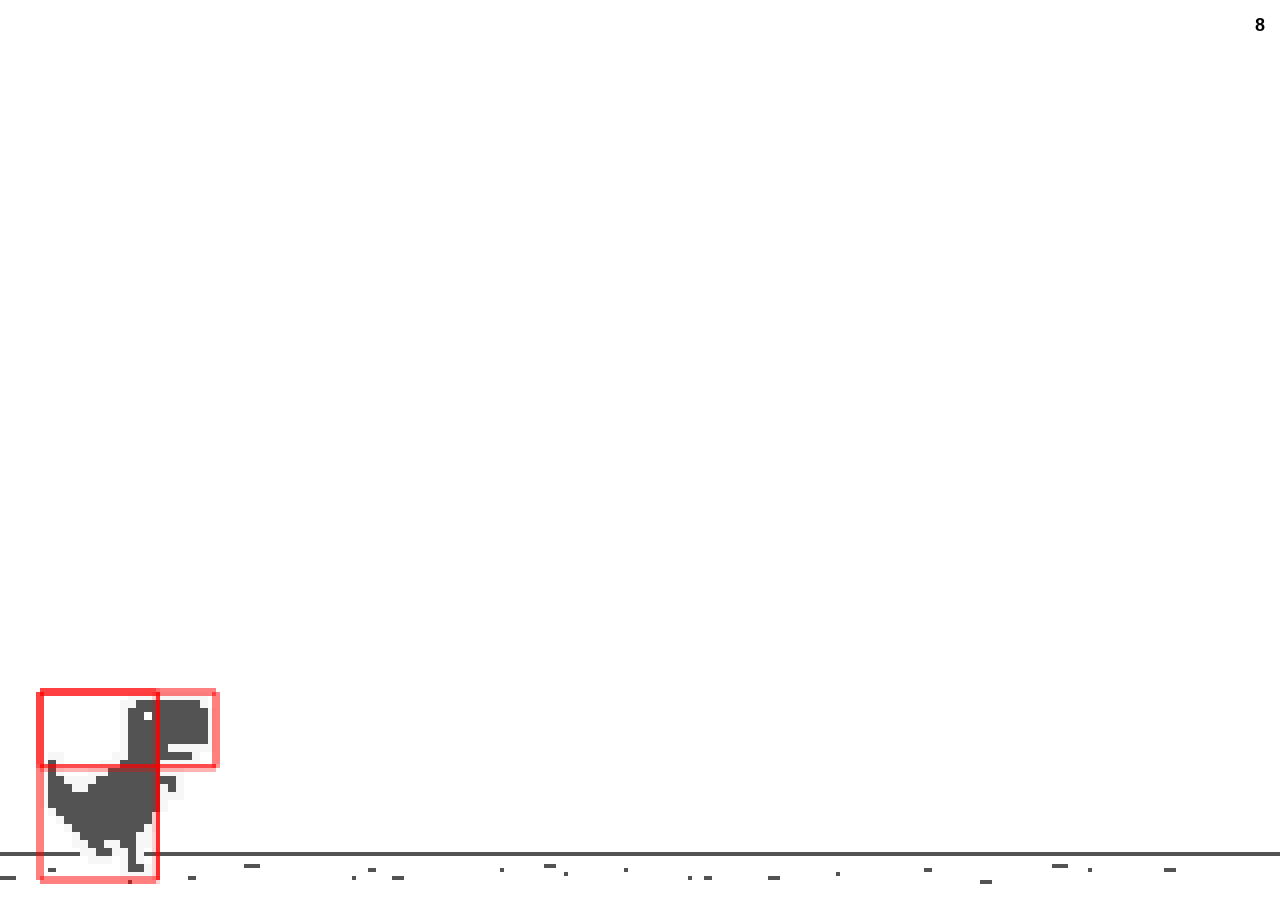
==== index.html @ 8831a40c "Added cacti and finished player controls." ====
<!DOCTYPE html>
<html lang="en">
<head>
    <meta charset="UTF-8">
    <meta name="viewport" content="width=device-width, initial-scale=1.0">
    <title>Chrome Dino</title>

    <link rel="stylesheet" href="style.css">
</head>
<body>
    <canvas id="canvas"></canvas>

    <p style="position: absolute; top: 15px; right: 15px" id="distance">(╯ಠ益ಠ)╯︵ ┻━┻ (there was an error)</p>

    <script>
        // screen dimensions that factor the device pixel ratio.
        function screen_fix_size() {
            screenWidth = (window.devicePixelRatio * canvas.clientWidth) / 4;
            screenHeight = (window.devicePixelRatio * canvas.clientHeight) / 4;
        }

        let screenHeight;
        let screenWidth;

        screen_fix_size();
    </script>

    <script src="scripts/game.js"></script>
    <script src="scripts/player.js"></script>
    <script src="scripts/canvas.js"></script>
</body>
</html>
---- style.css ----
*, *::before, *::after {
    box-sizing: border-box;
    margin: 0;
    padding: 0;

    font-family: Arial, Helvetica, sans-serif;
    font-weight: bolder;
    font-size: 18px;
}

body {
    overflow: hidden;
}

canvas {
    width: 100vw;
    height: 100vh;

    image-rendering: pixelated;
    image-rendering: crisp-edges;
}
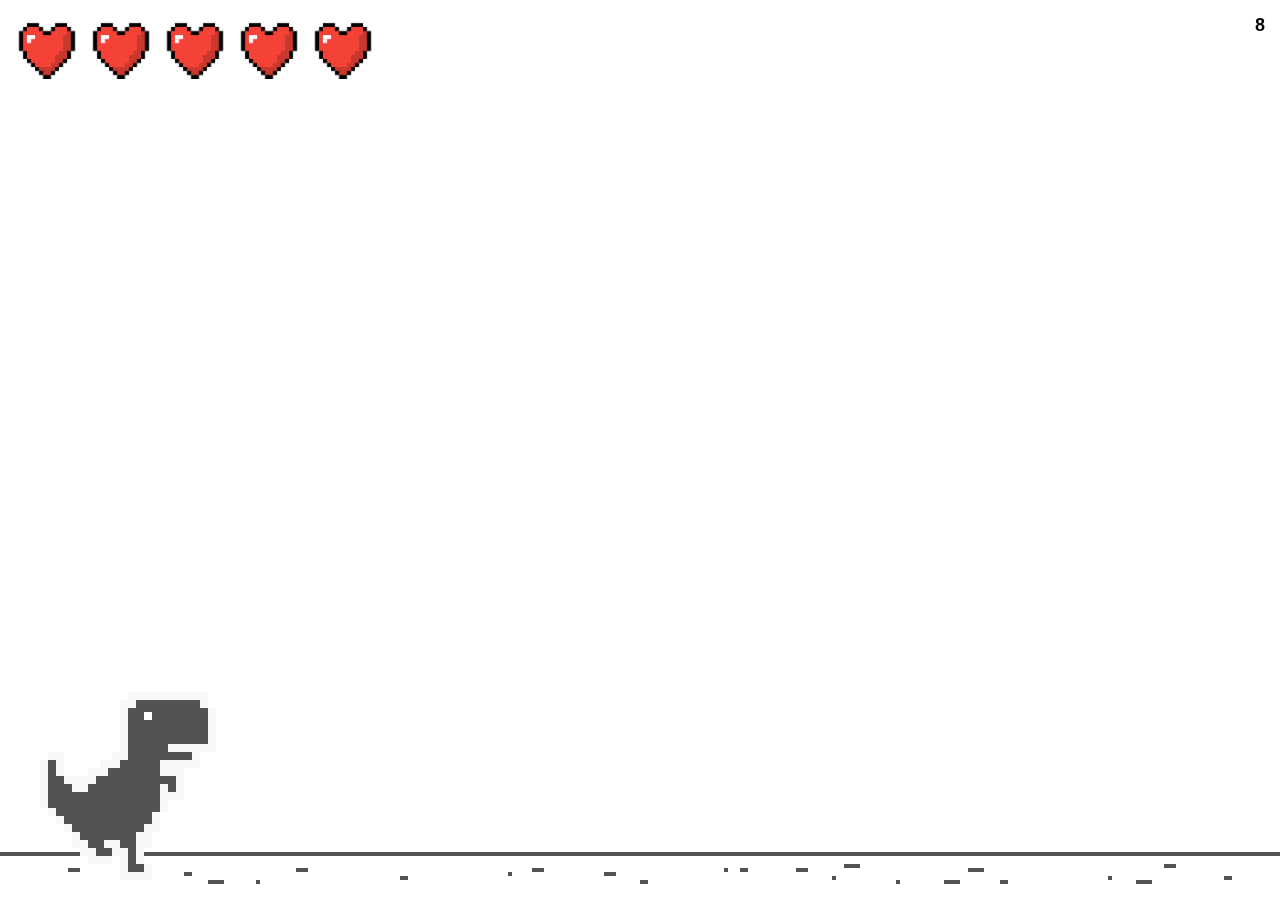
==== commit ab574b59: "Added health, game end, and shake animation." ====
--- a/index.html
+++ b/index.html
@@ -10,7 +10,14 @@
 <body>
     <canvas id="canvas"></canvas>
 
-    <p style="position: absolute; top: 15px; right: 15px" id="distance">(╯ಠ益ಠ)╯︵ ┻━┻ (there was an error)</p>
+    <p style="position: absolute; top: 15px; right: 15px" id="distance">(╯ಠ益ಠ)╯︵ ┻━┻</p>
+    <div id="health">
+        <img src="/images/heart.png" alt="heart">
+        <img src="/images/heart.png" alt="heart">
+        <img src="/images/heart.png" alt="heart">
+        <img src="/images/heart.png" alt="heart">
+        <img src="/images/heart.png" alt="heart">
+    </div>
 
     <script>
         // screen dimensions that factor the device pixel ratio.
--- a/style.css
+++ b/style.css
@@ -16,6 +16,44 @@
     width: 100vw;
     height: 100vh;
 
+    position: absolute;
+    top: 0;
+    left: 0;
+
     image-rendering: pixelated;
     image-rendering: crisp-edges;
+
+    
+}
+
+.shake_animation {
+    animation-name: shake;
+    animation-duration: 0.5s;
+}
+
+@keyframes shake {
+  0% { -webkit-transform: translate(2px, 1px) rotate(0deg); }
+	10% { -webkit-transform: translate(-1px, -2px) rotate(-1deg); }
+	20% { -webkit-transform: translate(-3px, 0px) rotate(1deg); }
+	30% { -webkit-transform: translate(0px, 2px) rotate(0deg); }
+	40% { -webkit-transform: translate(1px, -1px) rotate(1deg); }
+	50% { -webkit-transform: translate(-1px, 2px) rotate(-1deg); }
+	60% { -webkit-transform: translate(-3px, 1px) rotate(0deg); }
+	70% { -webkit-transform: translate(2px, 1px) rotate(-1deg); }
+	80% { -webkit-transform: translate(-1px, -1px) rotate(1deg); }
+	90% { -webkit-transform: translate(2px, 2px) rotate(0deg); }
+	100% { -webkit-transform: translate(1px, -2px) rotate(-1deg); }
+}
+
+#health {
+    position: absolute; 
+    top: 10px; 
+    left: 10px;
+
+    display: flex;
+}
+
+#health * {
+    margin: 5px;
+    width: 5vw;
 }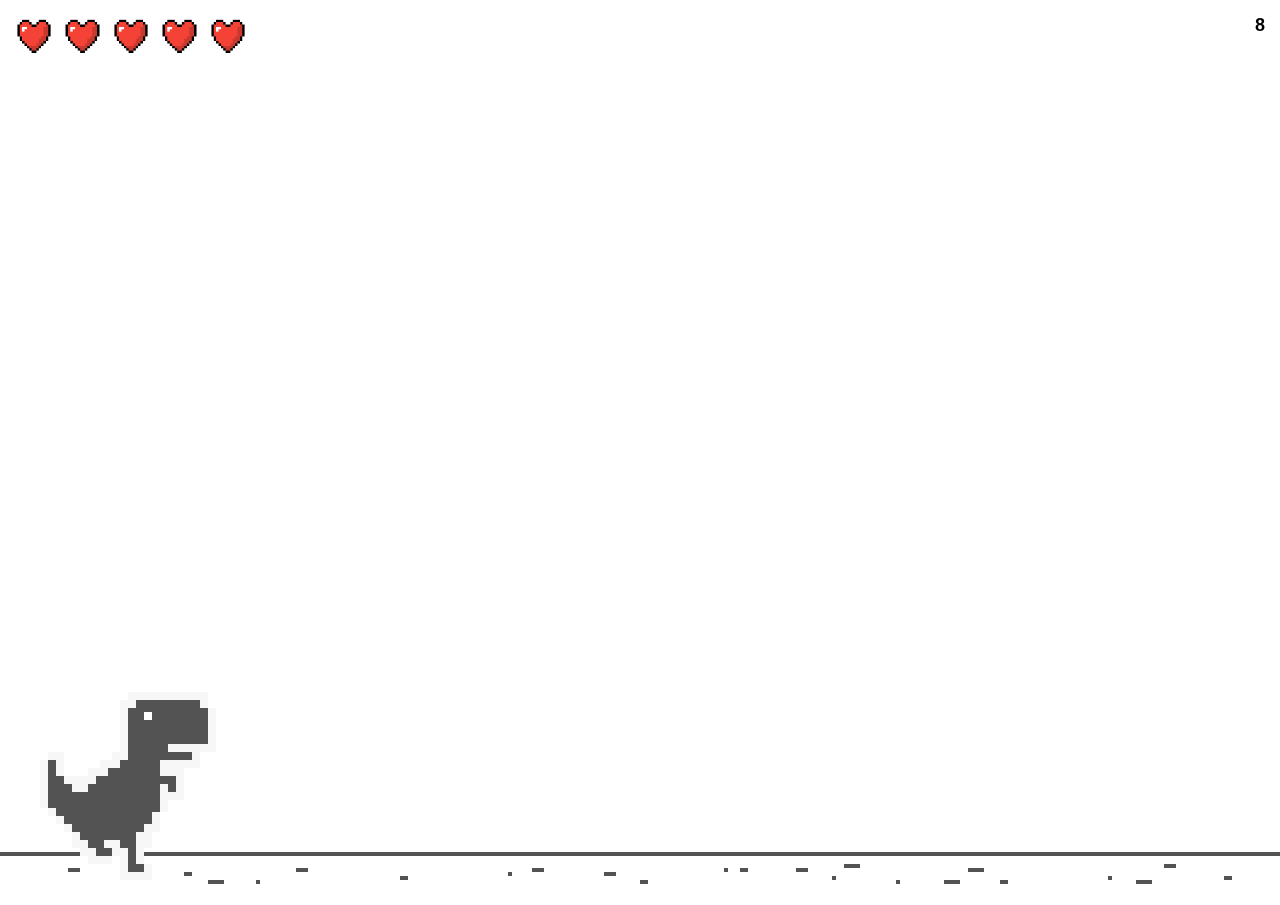
==== commit 117574e9: "Yes." ====
--- a/index.html
+++ b/index.html
@@ -32,8 +32,8 @@
         screen_fix_size();
     </script>
 
+    <script src="scripts/player.js"></script>
     <script src="scripts/game.js"></script>
-    <script src="scripts/player.js"></script>
     <script src="scripts/canvas.js"></script>
 </body>
 </html>--- a/style.css
+++ b/style.css
@@ -16,14 +16,8 @@
     width: 100vw;
     height: 100vh;
 
-    position: absolute;
-    top: 0;
-    left: 0;
-
     image-rendering: pixelated;
     image-rendering: crisp-edges;
-
-    
 }
 
 .shake_animation {
@@ -55,5 +49,5 @@
 
 #health * {
     margin: 5px;
-    width: 5vw;
+    width: 3vw;
 }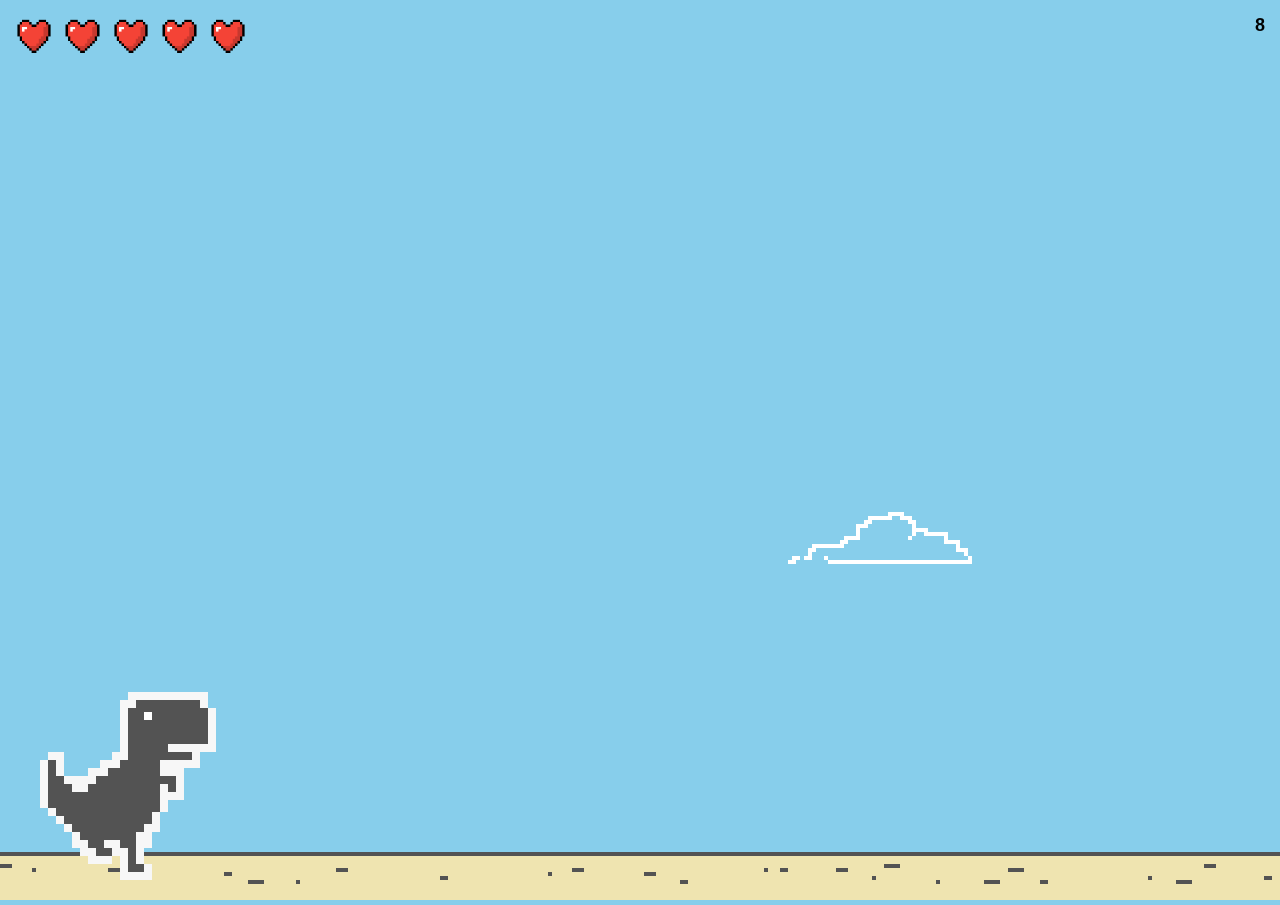
==== commit 14b1f713: "asbufcw" ====
--- a/index.html
+++ b/index.html
@@ -10,7 +10,7 @@
 <body>
     <canvas id="canvas"></canvas>
 
-    <p style="position: absolute; top: 15px; right: 15px" id="distance">(╯ಠ益ಠ)╯︵ ┻━┻</p>
+    <p style="position: absolute; top: 15px; right: 15px" id="distance">(╯ಠ益ಠ)╯︵ ┻━┻ ... NOW LOADING</p>
     <div id="health">
         <img src="/images/heart.png" alt="heart">
         <img src="/images/heart.png" alt="heart">
--- a/style.css
+++ b/style.css
@@ -10,6 +10,7 @@
 
 body {
     overflow: hidden;
+    background-color: skyblue;
 }
 
 canvas {
@@ -18,6 +19,8 @@
 
     image-rendering: pixelated;
     image-rendering: crisp-edges;
+
+    background-color: skyblue;
 }
 
 .shake_animation {
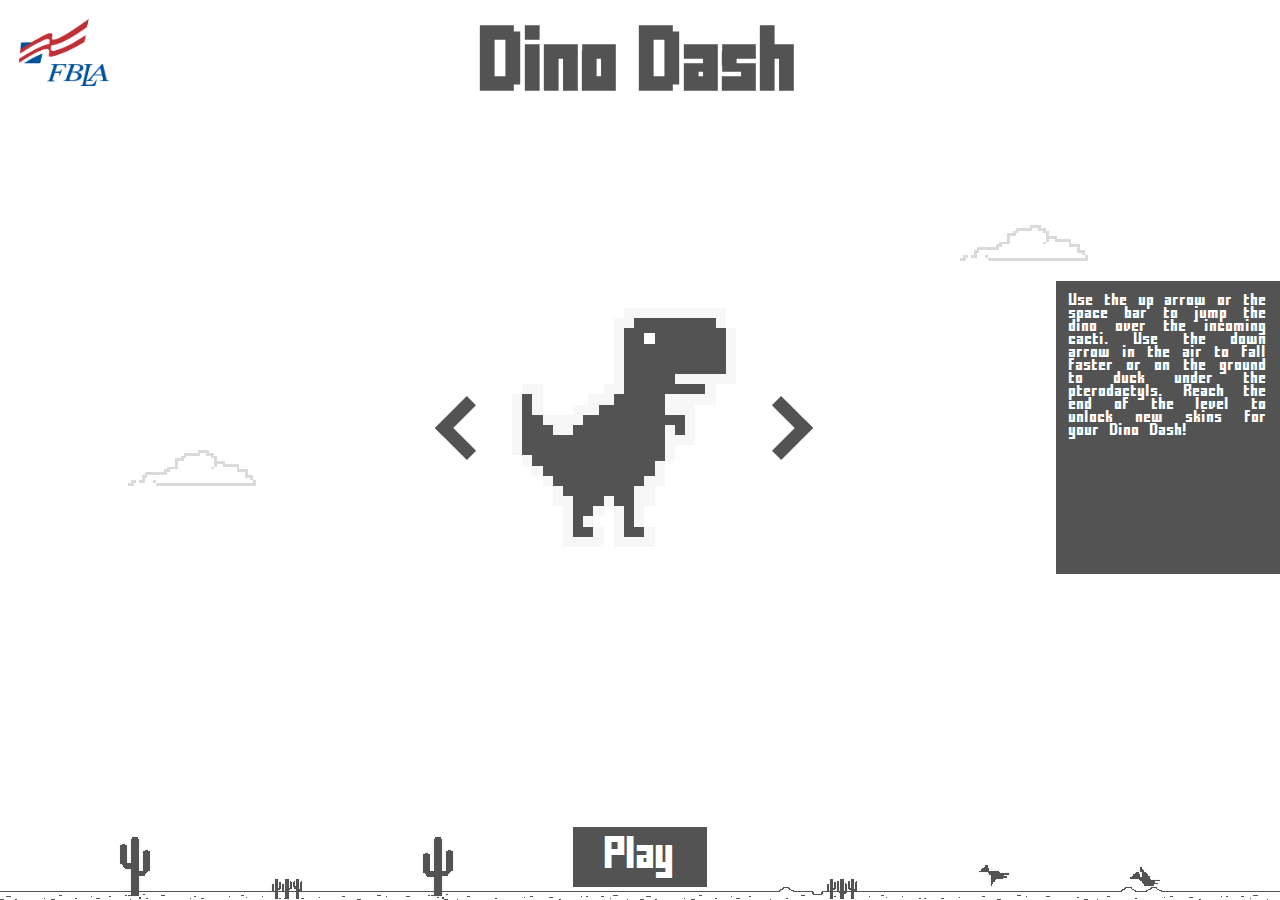
==== commit dd0488b1: "mostly finished the home/help screen and worked a little bit on the levels" ====
--- a/index.html
+++ b/index.html
@@ -1,39 +1,54 @@
 <!DOCTYPE html>
-<html lang="en">
+<html>
+
 <head>
-    <meta charset="UTF-8">
-    <meta name="viewport" content="width=device-width, initial-scale=1.0">
-    <title>Chrome Dino</title>
+    <meta charset='UTF-8'>
+    <meta name='author' content='Ethan Philpott and Timothy Philips'>
+    <meta name='description' content='[A short description]'>
+    <title>FBLA DinoDash</title>
+    <link rel="stylesheet" href="styles/style.css">
+    <link rel="preconnect" href="https://fonts.gstatic.com">
+    <link href="https://fonts.googleapis.com/css2?family=Architects+Daughter&display=swap" rel="stylesheet">
+</head>
 
-    <link rel="stylesheet" href="style.css">
-</head>
 <body>
-    <canvas id="canvas"></canvas>
+    <header>
+        <img src="../images/fbla.png">
+        <h1>Dino Dash</h1>
+    </header>
 
-    <p style="position: absolute; top: 15px; right: 15px" id="distance">(╯ಠ益ಠ)╯︵ ┻━┻ ... NOW LOADING</p>
-    <div id="health">
-        <img src="/images/heart.png" alt="heart">
-        <img src="/images/heart.png" alt="heart">
-        <img src="/images/heart.png" alt="heart">
-        <img src="/images/heart.png" alt="heart">
-        <img src="/images/heart.png" alt="heart">
-    </div>
+    <main>
+        <div style="width: 15vw;"></div>
+        <img class="cloud cloud-1" src="images/cloud_1.png">
+        <img class="cloud cloud-2" src="images/cloud_1.png">
+        <div class="skin-select">
+            <div class="arrow arrow-left">
+                <div class="skybound"></div>
+                <div class="groundbound"></div>
+            </div>
+            <img src="images/stand_1.png">
+            <div class="arrow arrow-right">
+                <div class="skybound"></div>
+                <div class="groundbound"></div>
+            </div>
+        </div>
+        <div class="help">
+            <p>Use the up arrow or the space bar to jump the dino over the incoming cacti. Use the down arrow in the air to fall faster or on the ground to duck under the pterodactyls. Reach the end of the level to unlock new skins for your Dino Dash!</p>
+        </div>
+    </main>
 
-    <script>
-        // screen dimensions that factor the device pixel ratio.
-        function screen_fix_size() {
-            screenWidth = (window.devicePixelRatio * canvas.clientWidth) / 4;
-            screenHeight = (window.devicePixelRatio * canvas.clientHeight) / 4;
-        }
+    <footer>
+        <div class="on-ground">
+            <img src="images/cactus_1.png" class="cactus">
+            <img src="images/cactus_group_1.png" class="cactus">
+            <img src="images/cactus_2.png" class="cactus">
+            <a href="game.html">Play</a>
+            <img src="images/cactus_group_2.png" class="cactus">
+            <img src="images/pt_1.png" class="pt">
+            <img src="images/pt_2.png" class="pt">
+        </div>
+        <img src="images/ground_1.png" class="ground">
+    </footer>
+</body>
 
-        let screenHeight;
-        let screenWidth;
-
-        screen_fix_size();
-    </script>
-
-    <script src="scripts/player.js"></script>
-    <script src="scripts/game.js"></script>
-    <script src="scripts/canvas.js"></script>
-</body>
 </html>--- a/styles/style.css
+++ b/styles/style.css
@@ -0,0 +1,170 @@
+@font-face {
+  font-family: 'pixel';
+  src:  url('../fonts/pixel.ttf') format('truetype')
+}
+
+*, *::before, *::after {
+    margin: 0;
+    padding: 0;
+    box-sizing: border-box;
+}
+
+img {
+    image-rendering: pixelated;
+}
+
+header {
+    display: flex;
+    height: 15vh;
+    justify-content: center;
+    align-items: center;
+}
+
+header img {
+    position: absolute;
+    top: 0;
+    left: 0;
+    padding: 1.5vw;
+    width: 10vw;
+    height: 8.25vw;
+    image-rendering: auto;
+}
+
+header h1 { 
+    font-size: 4vw;
+    font-family: "pixel";
+    text-align: center;
+    color: #535353;
+}
+
+main {
+    height: 65vh;
+    display: flex;
+    align-items: center;
+    justify-content: space-between;
+}
+
+.cloud {
+    position: absolute;
+    width: 10vw;
+}
+
+.cloud-1 {
+    top: 25vh;
+    left: 75vw;
+}
+
+.cloud-2 {
+    top: 50vh;
+    left: 10vw;
+}
+
+main .skin-select {
+    width: 40vw;
+    height: 55vh;
+    display: flex;
+    justify-content: center;
+    align-items: center;
+    padding: 2.5vw;
+}
+
+main .skin-select img {
+    width: 20vw;
+}
+
+main .skin-select .arrow {
+    width: 10vw;
+    height: 10vw;
+    display: grid;
+    justify-content: center;
+    align-items: center;
+}
+
+main .skin-select .arrow-left:hover {
+    transform: scale(1.125) rotate(180deg);
+    cursor: pointer;
+}
+
+main .skin-select .arrow-right:hover {
+    transform: scale(1.125);
+    cursor: pointer;
+}
+
+main .skin-select .arrow * {
+    grid-row: 1/2;
+    grid-column: 1/2;
+    width: 3.5vw;
+    height: 1vw;
+    background-color: #535353;
+}
+
+main .skin-select .arrow .skybound {
+    transform: rotate(45deg);
+    margin-top: -1.8vw;
+}
+
+main .skin-select .arrow .groundbound {
+    transform: rotate(-45deg);
+    margin-bottom: -1.8vw;
+}
+
+main .skin-select .arrow-left {
+    transform: rotate(180deg)
+}
+
+main .help {
+    font-family: "pixel";
+    font-size: .75vw;
+    width: 17.5vw;
+    height: 32.5vh;
+    padding: 1vw;
+    background-color: #535353;
+    color: white;
+    letter-spacing: 1px;
+    word-spacing: 5px;
+    text-align: justify;
+}
+
+footer {
+    height: 20vh;
+    display: flex;
+    flex-direction: column;
+    justify-content: flex-end;
+    align-items: center
+}
+
+footer .ground {
+    width: 100vw;
+}
+
+footer .on-ground {
+    width: 100vw;
+    display: flex;
+    justify-content: space-evenly;
+    align-items: flex-end;
+}
+
+footer .on-ground img {
+    width: 2.5vw;
+}
+
+footer .on-ground img.cactus {
+    margin-bottom: -1vw;
+}
+
+footer .on-ground img.pt {
+    margin-top: -2vw;
+}
+
+footer a {
+    padding: 1vw 2.5vw;
+    background-color: #535353;
+    justify-self: flex-start;
+    font-family: "pixel";
+    font-size: 2vw;
+    color: white;
+    text-decoration: none;
+}
+footer a:hover {
+    transform: scale(1.0625);
+}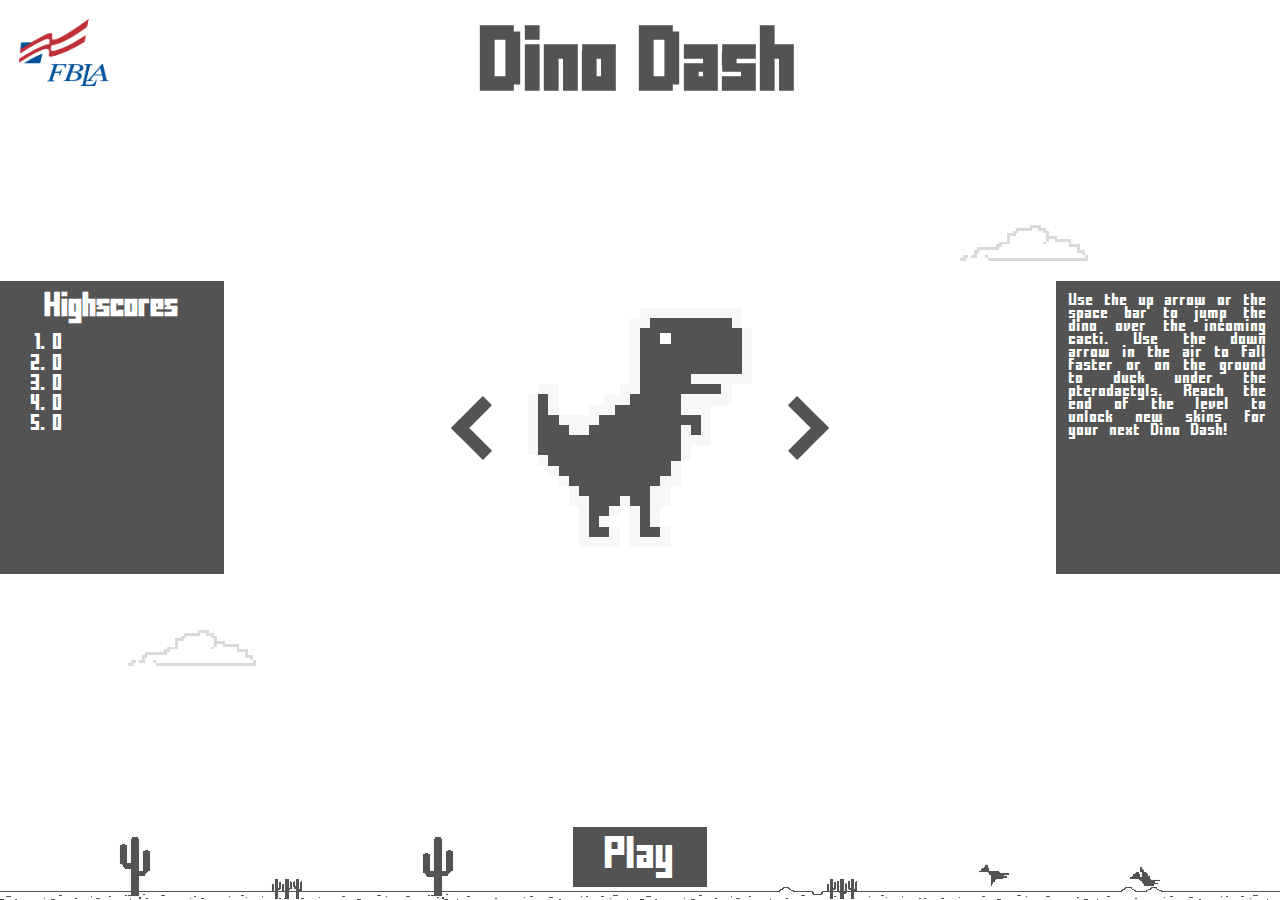
==== commit 273c6399: "Added a highscore system, may need to be tweaked once levels are added." ====
--- a/index.html
+++ b/index.html
@@ -18,7 +18,16 @@
     </header>
 
     <main>
-        <div style="width: 15vw;"></div>
+        <div class="highscores">
+            <h3>Highscores</h3>
+            <ol id="highscores-list">
+                <li>None</li>
+                <li>None</li>
+                <li>None</li>
+                <li>None</li>
+                <li>None</li>
+            </ol>
+        </div>
         <img class="cloud cloud-1" src="images/cloud_1.png">
         <img class="cloud cloud-2" src="images/cloud_1.png">
         <div class="skin-select">
@@ -33,7 +42,7 @@
             </div>
         </div>
         <div class="help">
-            <p>Use the up arrow or the space bar to jump the dino over the incoming cacti. Use the down arrow in the air to fall faster or on the ground to duck under the pterodactyls. Reach the end of the level to unlock new skins for your Dino Dash!</p>
+            <p>Use the up arrow or the space bar to jump the dino over the incoming cacti. Use the down arrow in the air to fall faster or on the ground to duck under the pterodactyls. Reach the end of the level to unlock new skins for your next Dino Dash!</p>
         </div>
     </main>
 
@@ -49,6 +58,9 @@
         </div>
         <img src="images/ground_1.png" class="ground">
     </footer>
+
+    <script src="scripts/local.js"></script>
+    <script src="scripts/main.js"></script>
 </body>
 
 </html>--- a/styles/style.css
+++ b/styles/style.css
@@ -55,8 +55,33 @@
 }
 
 .cloud-2 {
-    top: 50vh;
+    top: 70vh;
     left: 10vw;
+}
+
+main .highscores {
+    font-family: "pixel";
+    color: white;
+    font-size: .75vw;
+    width: 17.5vw;
+    height: 32.5vh;
+    padding: 1vw;
+    background-color: #535353;
+}
+
+main .highscores h3 {
+    font-size: 1.5vw;
+    text-align: center;
+}
+
+main .highscores ol {
+    /* list-style: none; */
+    padding: 1vw 3vw;
+    font-size: 1vw;
+}
+
+main .highscores ol li {
+    padding: 0.125vw;
 }
 
 main .skin-select {
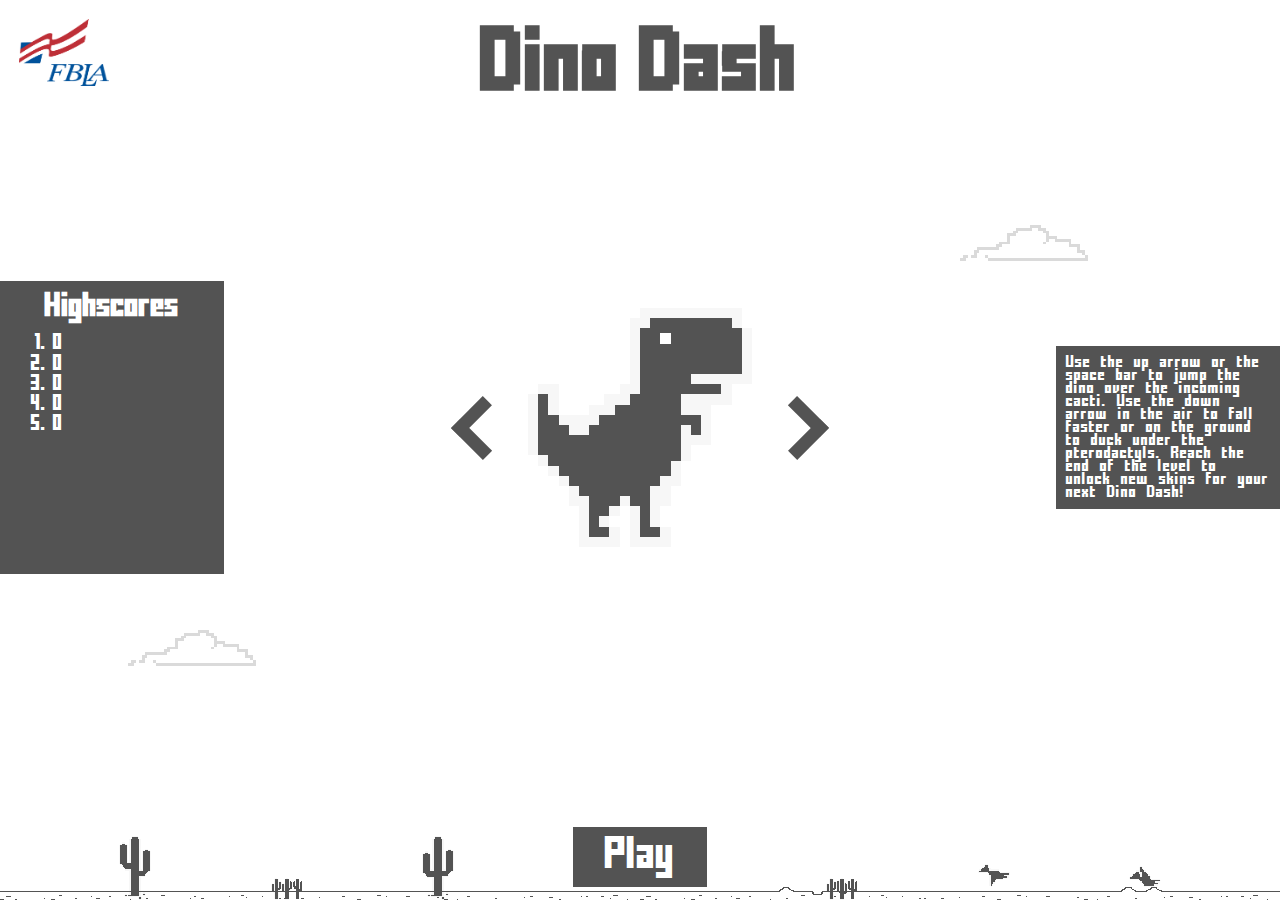
==== commit ae14e71b: "Beatified some code, still working on making it look better and actually adding levels this time aro" ====
--- a/index.html
+++ b/index.html
@@ -13,7 +13,7 @@
 
 <body>
     <header>
-        <img src="../images/fbla.png">
+        <img src="images/fbla.png">
         <h1>Dino Dash</h1>
     </header>
 
@@ -21,22 +21,22 @@
         <div class="highscores">
             <h3>Highscores</h3>
             <ol id="highscores-list">
-                <li>None</li>
-                <li>None</li>
-                <li>None</li>
-                <li>None</li>
-                <li>None</li>
+                <li>0</li>
+                <li>0</li>
+                <li>0</li>
+                <li>0</li>
+                <li>0</li>
             </ol>
         </div>
-        <img class="cloud cloud-1" src="images/cloud_1.png">
-        <img class="cloud cloud-2" src="images/cloud_1.png">
+        <img class="cloud cloud-1 mystical" src="images/default/cloud_1_default.png">
+        <img class="cloud cloud-2 mystical" src="images/default/cloud_1_default.png">
         <div class="skin-select">
-            <div class="arrow arrow-left">
+            <div class="arrow arrow-left" id="arrow-left">
                 <div class="skybound"></div>
                 <div class="groundbound"></div>
             </div>
-            <img src="images/stand_1.png">
-            <div class="arrow arrow-right">
+            <img src="images/default/stand_1_default.png" class="mystical">
+            <div class="arrow arrow-right" id="arrow-right">
                 <div class="skybound"></div>
                 <div class="groundbound"></div>
             </div>
@@ -48,18 +48,19 @@
 
     <footer>
         <div class="on-ground">
-            <img src="images/cactus_1.png" class="cactus">
-            <img src="images/cactus_group_1.png" class="cactus">
-            <img src="images/cactus_2.png" class="cactus">
+            <img src="images/default/cactus_1_default.png" class="cactus mystical">
+            <img src="images/default/cactus_group_1_default.png" class="cactus mystical">
+            <img src="images/default/cactus_2_default.png" class="cactus mystical">
             <a href="game.html">Play</a>
-            <img src="images/cactus_group_2.png" class="cactus">
-            <img src="images/pt_1.png" class="pt">
-            <img src="images/pt_2.png" class="pt">
+            <img src="images/default/cactus_group_2_default.png" class="cactus mystical">
+            <img src="images/default/pt_1_default.png" class="pt mystical">
+            <img src="images/default/pt_2_default.png" class="pt mystical">
         </div>
-        <img src="images/ground_1.png" class="ground">
+        <img src="images/default/ground_1_default.png" class="ground mystical">
     </footer>
 
     <script src="scripts/local.js"></script>
+    <script src="scripts/color.js"></script>
     <script src="scripts/main.js"></script>
 </body>
 
--- a/styles/style.css
+++ b/styles/style.css
@@ -9,8 +9,17 @@
     box-sizing: border-box;
 }
 
+:root {
+    --base-color: #535353;
+    --text-color: #ffffff;
+}
+
 img {
     image-rendering: pixelated;
+}
+
+body {
+    background-color: var(--text-color)
 }
 
 header {
@@ -34,7 +43,7 @@
     font-size: 4vw;
     font-family: "pixel";
     text-align: center;
-    color: #535353;
+    color: var(--base-color);
 }
 
 main {
@@ -61,12 +70,13 @@
 
 main .highscores {
     font-family: "pixel";
-    color: white;
+    color: var(--text-color);
     font-size: .75vw;
     width: 17.5vw;
     height: 32.5vh;
     padding: 1vw;
-    background-color: #535353;
+    background-color: var(--base-color);
+    z-index: 5;
 }
 
 main .highscores h3 {
@@ -75,7 +85,6 @@
 }
 
 main .highscores ol {
-    /* list-style: none; */
     padding: 1vw 3vw;
     font-size: 1vw;
 }
@@ -120,7 +129,7 @@
     grid-column: 1/2;
     width: 3.5vw;
     height: 1vw;
-    background-color: #535353;
+    background-color: var(--base-color);
 }
 
 main .skin-select .arrow .skybound {
@@ -141,13 +150,16 @@
     font-family: "pixel";
     font-size: .75vw;
     width: 17.5vw;
-    height: 32.5vh;
-    padding: 1vw;
-    background-color: #535353;
-    color: white;
+    max-height: 50vh;
+    padding: 10px;
+    background-color: var(--base-color);
+    color: var(--text-color);
     letter-spacing: 1px;
     word-spacing: 5px;
-    text-align: justify;
+    text-align: left;
+
+    overflow: auto;
+    z-index: 5;
 }
 
 footer {
@@ -183,12 +195,14 @@
 
 footer a {
     padding: 1vw 2.5vw;
-    background-color: #535353;
+    background-color: var(--base-color);
     justify-self: flex-start;
     font-family: "pixel";
     font-size: 2vw;
-    color: white;
+    color: var(--text-color);
     text-decoration: none;
+
+    transition: all 0.3s;
 }
 footer a:hover {
     transform: scale(1.0625);
